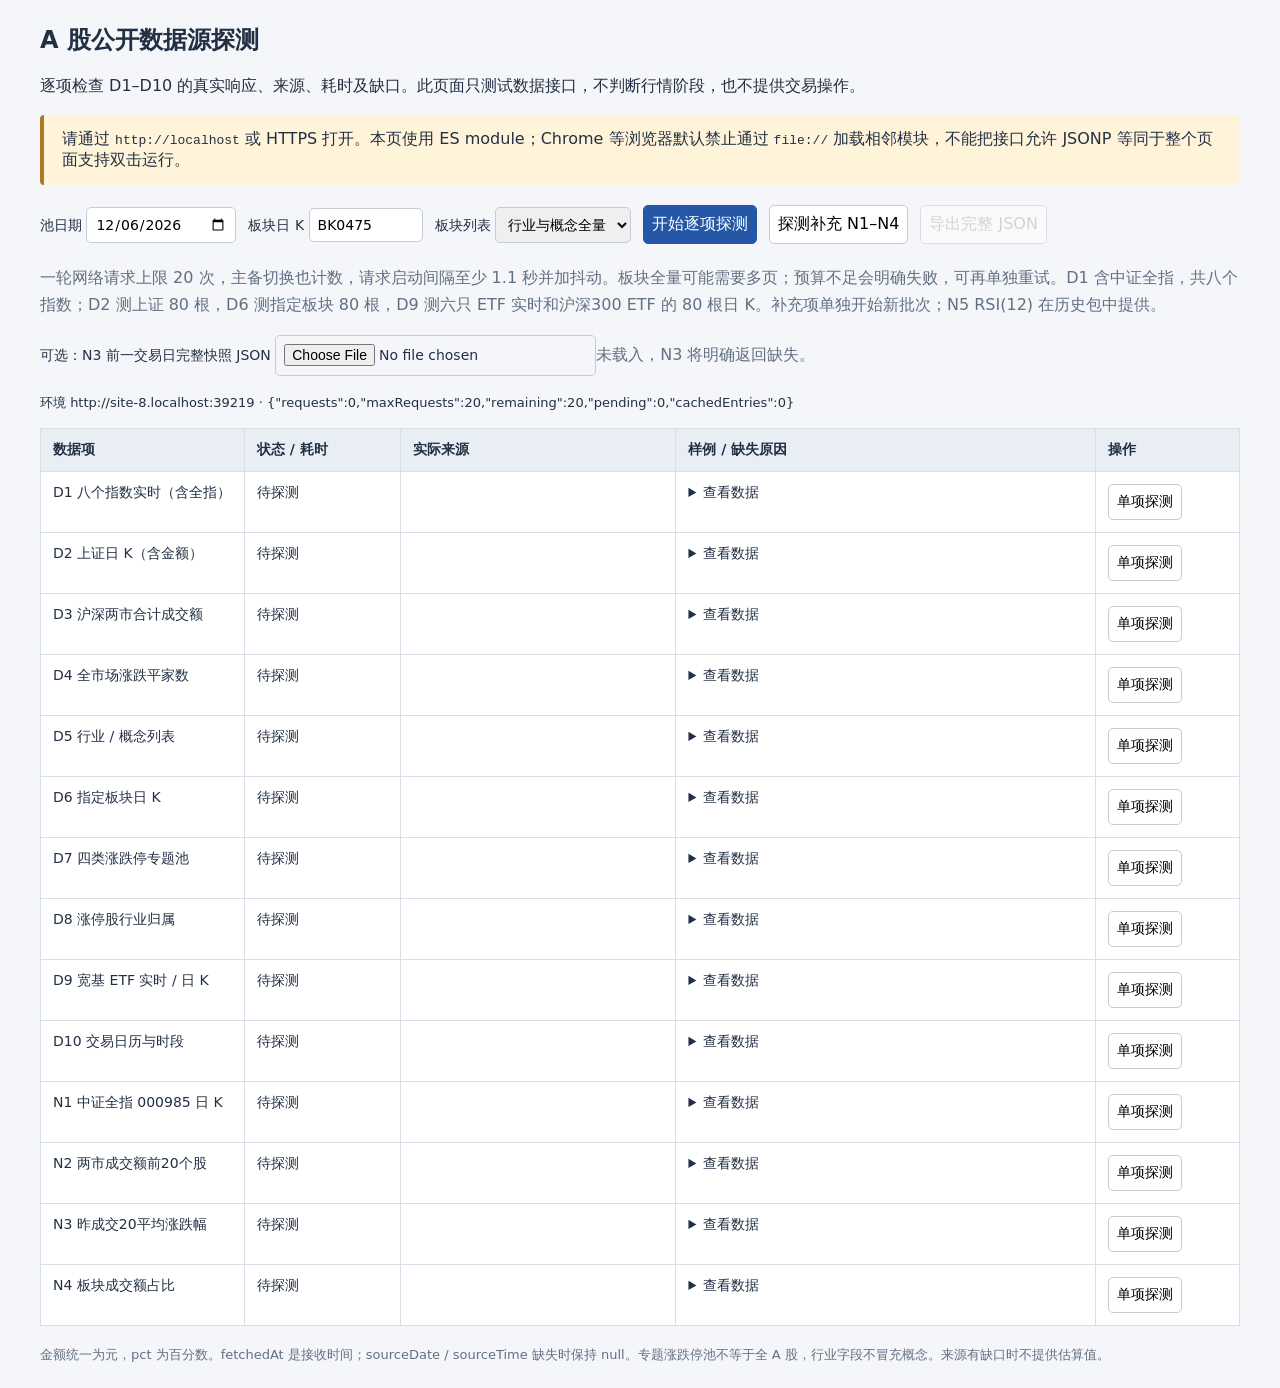
==== probe.html @ 3db02dea "初始化：占位首页 + 数据源探测页 Co-Authored-By: Claude Opus 5.5 <noreply@anthropic.com>" ====
<!doctype html>
<html lang="zh-CN">
<head>
  <meta charset="utf-8">
  <meta name="viewport" content="width=device-width,initial-scale=1">
  <title>A 股市场状态 · 数据源探测</title>
  <style>
    :root{color-scheme:light;font-family:system-ui,"Microsoft YaHei",sans-serif;color:#233044;background:#f4f6f9}
    body{max-width:1200px;margin:24px auto;padding:0 18px}h1{font-size:24px}p{line-height:1.7}.note{padding:14px 18px;background:#fff4d9;border-left:4px solid #ad7924;border-radius:4px}.controls{display:flex;gap:12px;align-items:center;flex-wrap:wrap;margin:20px 0}label{font-size:14px}input,select,button{font:inherit;padding:8px;border:1px solid #c5ccd6;border-radius:5px}button{cursor:pointer;background:white;white-space:nowrap}button:disabled{cursor:wait;opacity:.55}.primary{background:#2458a6;color:white;border-color:#2458a6}.table-wrap{overflow:auto}table{border-collapse:collapse;table-layout:fixed;width:100%;min-width:1050px;background:white;font-size:14px}th,td{border:1px solid #d9dfe7;padding:12px;text-align:left;vertical-align:top}th{background:#e9eef5}td:nth-child(3){overflow-wrap:anywhere}summary{white-space:nowrap}pre{white-space:pre-wrap;word-break:break-all;max-height:280px;overflow:auto;font-size:12px;max-width:100%}.ok{color:#146b42}.bad{color:#a23b2d}.muted{color:#627084}#stats{font-size:13px}footer{margin:20px 0;font-size:13px;color:#627084}
  </style>
</head>
<body>
  <h1>A 股公开数据源探测</h1>
  <p>逐项检查 D1–D10 的真实响应、来源、耗时及缺口。此页面只测试数据接口，不判断行情阶段，也不提供交易操作。</p>
  <div id="environment" class="note">请通过 <code>http://localhost</code> 或 HTTPS 打开。本页使用 ES module；Chrome 等浏览器默认禁止通过 <code>file://</code> 加载相邻模块，不能把接口允许 JSONP 等同于整个页面支持双击运行。</div>
  <div class="controls">
    <label>池日期 <input id="pool-date" type="date"></label>
    <label>板块日 K <input id="board-code" value="BK0475" pattern="BK[0-9]{4,6}" size="9" aria-label="板块日 K 代码"></label>
    <label>板块列表 <select id="board-type"><option value="all">行业与概念全量</option><option value="industry">仅行业</option><option value="concept">仅概念</option></select></label>
    <button id="run" class="primary" disabled>开始逐项探测</button>
    <button id="run-extra" disabled>探测补充 N1–N4</button>
    <button id="download" disabled>导出完整 JSON</button>
  </div>
  <p class="muted">一轮网络请求上限 20 次，主备切换也计数，请求启动间隔至少 1.1 秒并加抖动。板块全量可能需要多页；预算不足会明确失败，可再单独重试。D1 含中证全指，共八个指数；D2 测上证 80 根，D6 测指定板块 80 根，D9 测六只 ETF 实时和沪深300 ETF 的 80 根日 K。补充项单独开始新批次；N5 RSI(12) 在历史包中提供。</p>
  <p><label>可选：N3 前一交易日完整快照 JSON <input id="previous-snapshot" type="file" accept="application/json,.json"></label><span id="snapshot-status" class="muted">未载入，N3 将明确返回缺失。</span></p>
  <p id="stats">模块正在加载……</p>
  <div class="table-wrap"><table><colgroup><col style="width:17%"><col style="width:13%"><col style="width:23%"><col style="width:35%"><col style="width:12%"></colgroup><thead><tr><th>数据项</th><th>状态 / 耗时</th><th>实际来源</th><th>样例 / 缺失原因</th><th>操作</th></tr></thead><tbody id="results"></tbody></table></div>
  <footer>金额统一为元，pct 为百分数。fetchedAt 是接收时间；sourceDate / sourceTime 缺失时保持 null。专题涨跌停池不等于全 A 股，行业字段不冒充概念。来源有缺口时不提供估算值。</footer>
  <noscript>浏览器需要启用 JavaScript 才能探测。</noscript>
  <script>
    if(location.protocol==='file:')document.getElementById('stats').textContent='当前为 file://，ES module 通常会被浏览器拦截。请从 site 目录启动本地 HTTP 服务，再打开 /probe.html。';
  </script>
  <script type="module">
    import { createDataSource } from './js/datasource.js';
    const datasource = createDataSource();
    let previousSnapshot = null;
    const byId = id => document.getElementById(id);
    const dateParts = new Intl.DateTimeFormat('en-CA',{timeZone:'Asia/Shanghai',year:'numeric',month:'2-digit',day:'2-digit'}).formatToParts(new Date());
    const date = Object.fromEntries(dateParts.map(part=>[part.type,part.value]));
    byId('pool-date').value=`${date.year}-${date.month}-${date.day}`;
    const definitions = [
      ['D1','八个指数实时（含全指）',()=>datasource.getIndexQuotes()],
      ['D2','上证日 K（含金额）',()=>datasource.getIndexDaily({symbol:'sh000001',count:80})],
      ['D3','沪深两市合计成交额',()=>datasource.getMarketTurnover()],
      ['D4','全市场涨跌平家数',()=>datasource.getMarketBreadth()],
      ['D5','行业 / 概念列表',()=>datasource.getBoards({type:byId('board-type').value})],
      ['D6','指定板块日 K',()=>datasource.getBoardDaily({code:byId('board-code').value.trim(),count:80})],
      ['D7','四类涨跌停专题池',()=>datasource.getLimitPools({date:byId('pool-date').value})],
      ['D8','涨停股行业归属',()=>datasource.getLimitStockSectors({date:byId('pool-date').value})],
      ['D9','宽基 ETF 实时 / 日 K',()=>datasource.getEtfData({symbol:'sh510300',includeDaily:true,count:80})],
      ['D10','交易日历与时段',()=>datasource.getTradingCalendar()],
      ['N1','中证全指 000985 日 K',()=>datasource.getIndexDaily({symbol:'sh000985',count:80})],
      ['N2','两市成交额前20个股',()=>datasource.getTopTurnover(20)],
      ['N3','昨成交20平均涨跌幅',()=>datasource.getYesterdayTopTurnover({snapshot:previousSnapshot,tradeDate:byId('pool-date').value})],
      ['N4','板块成交额占比',async()=>datasource.getBoardTurnoverShare({board:state.get('D5')?.result?.rows?.[0],market:await datasource.getMarketTurnover()})],
    ];
    const state = new Map(), rowNodes = new Map();
    let running=false;
    function stats(){byId('stats').textContent=`环境 ${location.origin} · ${JSON.stringify(datasource.getRequestStats())}`;}
    function lock(value){running=value;byId('run').disabled=value;byId('run-extra').disabled=value;for(const button of document.querySelectorAll('[data-retry]'))button.disabled=value;}
    function preview(result){
      const short=structuredClone(result);
      if(short.rows?.length>2){short.rowCount=short.rows.length;short.rows=short.rows.slice(0,2);}
      if(short.groups)short.groups=short.groups.map(group=>({...group,rows:group.rows?.slice(0,1),rowCount:group.rows?.length}));
      if(short.pools)short.pools=Object.fromEntries(Object.entries(short.pools).map(([kind,pool])=>[kind,{...pool,rows:pool.rows?.slice(0,1)}]));
      if(short.daily?.rows)short.daily={...short.daily,rowCount:short.daily.rows.length,rows:short.daily.rows.slice(-2)};
      if(short.realtime?.rows)short.realtime={...short.realtime,rows:short.realtime.rows.slice(0,2)};
      const text=JSON.stringify(short,null,2);return text.length>6500?`${text.slice(0,6500)}\n…完整数据请导出 JSON`:text;
    }
    for(const [id,name] of definitions){
      const row=document.createElement('tr');
      for(let i=0;i<5;i++)row.appendChild(document.createElement('td'));
      row.children[0].textContent=`${id} ${name}`;row.children[1].textContent='待探测';
      const details=document.createElement('details'),summary=document.createElement('summary'),pre=document.createElement('pre');summary.textContent='查看数据';details.append(summary,pre);row.children[3].append(details);
      const button=document.createElement('button');button.dataset.retry=id;button.textContent='单项探测';button.addEventListener('click',async()=>{if(running)return;lock(true);try{datasource.beginRefresh();await runItem(id);}finally{lock(false);stats();}});row.children[4].append(button);
      rowNodes.set(id,{row,pre,details});byId('results').append(row);
    }
    async function runItem(id){
      const [,name,call]=definitions.find(item=>item[0]===id),nodes=rowNodes.get(id);nodes.row.children[1].textContent='请求中…';
      const start=performance.now();let result;
      try{result=await call();}catch(error){result={ok:false,reason:String(error.message??error),source:null,fetchedAt:new Date().toISOString()};}
      const elapsedMs=Math.round(performance.now()-start);state.set(id,{id,name,elapsedMs,result});
      nodes.row.children[1].textContent=`${result.ok?'成功':'缺失 / 失败'} · ${elapsedMs} ms`;nodes.row.children[1].className=result.ok?'ok':'bad';
      nodes.row.children[2].textContent=Array.isArray(result.source)?result.source.join(', '):result.source??'无可用来源';nodes.pre.textContent=preview(result);nodes.details.open=!result.ok;stats();byId('download').disabled=false;
    }
    async function runGroup(prefix){if(running)return;lock(true);try{datasource.beginRefresh();for(const [id] of definitions)if(id.startsWith(prefix))await runItem(id);}finally{lock(false);stats();}}
    byId('run').addEventListener('click',()=>runGroup('D'));
    byId('run-extra').addEventListener('click',()=>runGroup('N'));
    byId('previous-snapshot').addEventListener('change',async event=>{
      previousSnapshot=null;const file=event.target.files?.[0];
      if(!file){byId('snapshot-status').textContent='未载入，N3 将明确返回缺失。';return;}
      try{if(file.size>2000000)throw new Error('快照超过2 MB限制');previousSnapshot=JSON.parse(await file.text());byId('snapshot-status').textContent=`已载入 ${file.name}，计算时仍会校验前一交易日、来源、时点和完整20只。`;}
      catch(error){byId('snapshot-status').textContent=`载入失败：${error.message}`;}
    });
    byId('download').addEventListener('click',()=>{
      const blob=new Blob([JSON.stringify({schema:1,exportedAt:new Date().toISOString(),environment:{protocol:location.protocol,origin:location.origin,userAgent:navigator.userAgent},requestStats:datasource.getRequestStats(),results:[...state.values()]},null,2)],{type:'application/json;charset=utf-8'});
      const href=URL.createObjectURL(blob),link=document.createElement('a');link.href=href;link.download=`datasource-probe-${byId('pool-date').value}.json`;link.click();setTimeout(()=>URL.revokeObjectURL(href),1000);
    });
    byId('run').disabled=false;byId('run-extra').disabled=false;stats();
  </script>
</body>
</html>
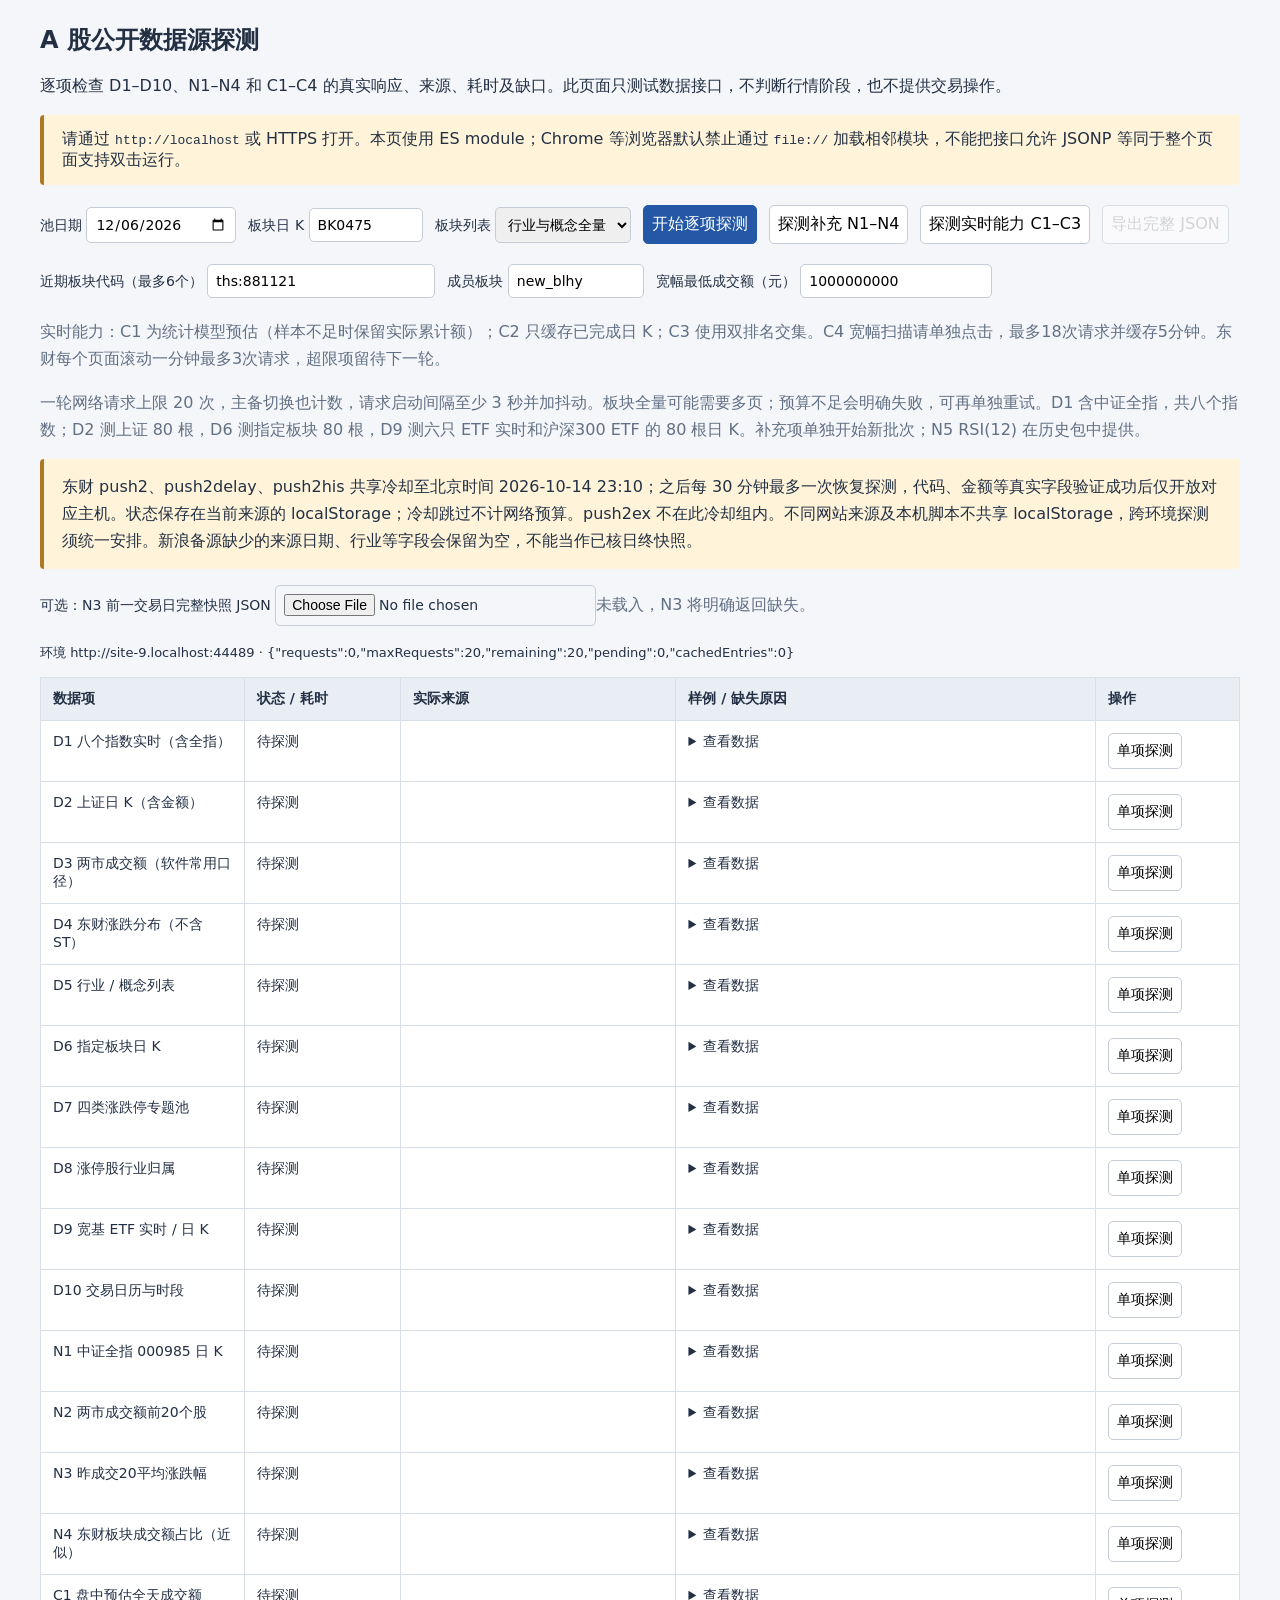
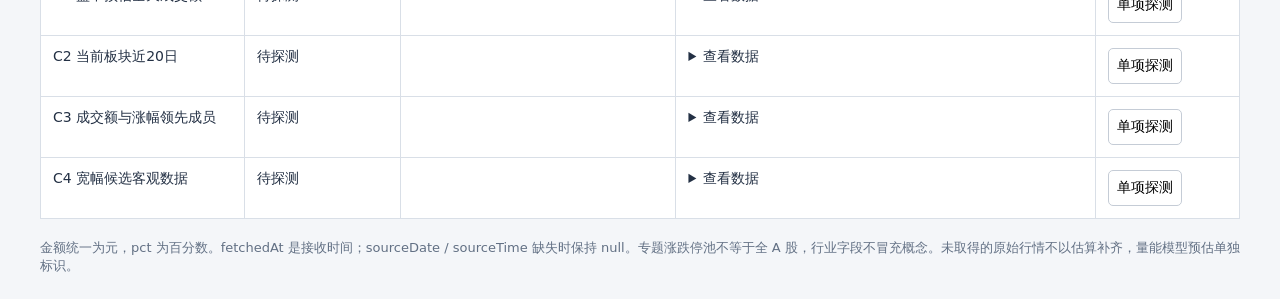
==== commit 884ce73d: "正式版：市场阶段判定引擎、实时页面与网页内提醒 - engine.js：仓位状态机（与回测一致性测试通过） - app.js：每分钟刷新、盘中预估量能、同花顺板块轮询、种子过期自动补数、网页弹窗提醒 " ====
--- a/probe.html
+++ b/probe.html
@@ -8,10 +8,14 @@
     :root{color-scheme:light;font-family:system-ui,"Microsoft YaHei",sans-serif;color:#233044;background:#f4f6f9}
     body{max-width:1200px;margin:24px auto;padding:0 18px}h1{font-size:24px}p{line-height:1.7}.note{padding:14px 18px;background:#fff4d9;border-left:4px solid #ad7924;border-radius:4px}.controls{display:flex;gap:12px;align-items:center;flex-wrap:wrap;margin:20px 0}label{font-size:14px}input,select,button{font:inherit;padding:8px;border:1px solid #c5ccd6;border-radius:5px}button{cursor:pointer;background:white;white-space:nowrap}button:disabled{cursor:wait;opacity:.55}.primary{background:#2458a6;color:white;border-color:#2458a6}.table-wrap{overflow:auto}table{border-collapse:collapse;table-layout:fixed;width:100%;min-width:1050px;background:white;font-size:14px}th,td{border:1px solid #d9dfe7;padding:12px;text-align:left;vertical-align:top}th{background:#e9eef5}td:nth-child(3){overflow-wrap:anywhere}summary{white-space:nowrap}pre{white-space:pre-wrap;word-break:break-all;max-height:280px;overflow:auto;font-size:12px;max-width:100%}.ok{color:#146b42}.bad{color:#a23b2d}.muted{color:#627084}#stats{font-size:13px}footer{margin:20px 0;font-size:13px;color:#627084}
   </style>
+  <style>
+    #stats,#snapshot-status{overflow-wrap:anywhere}
+    input[type="file"]{max-width:100%;box-sizing:border-box}
+  </style>
 </head>
 <body>
   <h1>A 股公开数据源探测</h1>
-  <p>逐项检查 D1–D10 的真实响应、来源、耗时及缺口。此页面只测试数据接口，不判断行情阶段，也不提供交易操作。</p>
+  <p>逐项检查 D1–D10、N1–N4 和 C1–C4 的真实响应、来源、耗时及缺口。此页面只测试数据接口，不判断行情阶段，也不提供交易操作。</p>
   <div id="environment" class="note">请通过 <code>http://localhost</code> 或 HTTPS 打开。本页使用 ES module；Chrome 等浏览器默认禁止通过 <code>file://</code> 加载相邻模块，不能把接口允许 JSONP 等同于整个页面支持双击运行。</div>
   <div class="controls">
     <label>池日期 <input id="pool-date" type="date"></label>
@@ -19,13 +23,21 @@
     <label>板块列表 <select id="board-type"><option value="all">行业与概念全量</option><option value="industry">仅行业</option><option value="concept">仅概念</option></select></label>
     <button id="run" class="primary" disabled>开始逐项探测</button>
     <button id="run-extra" disabled>探测补充 N1–N4</button>
+    <button id="run-monitor" disabled>探测实时能力 C1–C3</button>
     <button id="download" disabled>导出完整 JSON</button>
   </div>
-  <p class="muted">一轮网络请求上限 20 次，主备切换也计数，请求启动间隔至少 1.1 秒并加抖动。板块全量可能需要多页；预算不足会明确失败，可再单独重试。D1 含中证全指，共八个指数；D2 测上证 80 根，D6 测指定板块 80 根，D9 测六只 ETF 实时和沪深300 ETF 的 80 根日 K。补充项单独开始新批次；N5 RSI(12) 在历史包中提供。</p>
+  <div class="controls">
+    <label>近期板块代码（最多6个） <input id="recent-codes" value="ths:881121" size="25"></label>
+    <label>成员板块 <input id="member-code" value="new_blhy" size="12"></label>
+    <label>宽幅最低成交额（元） <input id="wide-min" type="number" value="1000000000" min="0" step="100000000"></label>
+  </div>
+  <p class="muted">实时能力：C1 为统计模型预估（样本不足时保留实际累计额）；C2 只缓存已完成日 K；C3 使用双排名交集。C4 宽幅扫描请单独点击，最多18次请求并缓存5分钟。东财每个页面滚动一分钟最多3次请求，超限项留待下一轮。</p>
+  <p class="muted">一轮网络请求上限 20 次，主备切换也计数，请求启动间隔至少 3 秒并加抖动。板块全量可能需要多页；预算不足会明确失败，可再单独重试。D1 含中证全指，共八个指数；D2 测上证 80 根，D6 测指定板块 80 根，D9 测六只 ETF 实时和沪深300 ETF 的 80 根日 K。补充项单独开始新批次；N5 RSI(12) 在历史包中提供。</p>
+  <p class="note">东财 push2、push2delay、push2his 共享冷却至北京时间 2026-10-14 23:10；之后每 30 分钟最多一次恢复探测，代码、金额等真实字段验证成功后仅开放对应主机。状态保存在当前来源的 localStorage；冷却跳过不计网络预算。push2ex 不在此冷却组内。不同网站来源及本机脚本不共享 localStorage，跨环境探测须统一安排。新浪备源缺少的来源日期、行业等字段会保留为空，不能当作已核日终快照。</p>
   <p><label>可选：N3 前一交易日完整快照 JSON <input id="previous-snapshot" type="file" accept="application/json,.json"></label><span id="snapshot-status" class="muted">未载入，N3 将明确返回缺失。</span></p>
   <p id="stats">模块正在加载……</p>
   <div class="table-wrap"><table><colgroup><col style="width:17%"><col style="width:13%"><col style="width:23%"><col style="width:35%"><col style="width:12%"></colgroup><thead><tr><th>数据项</th><th>状态 / 耗时</th><th>实际来源</th><th>样例 / 缺失原因</th><th>操作</th></tr></thead><tbody id="results"></tbody></table></div>
-  <footer>金额统一为元，pct 为百分数。fetchedAt 是接收时间；sourceDate / sourceTime 缺失时保持 null。专题涨跌停池不等于全 A 股，行业字段不冒充概念。来源有缺口时不提供估算值。</footer>
+  <footer>金额统一为元，pct 为百分数。fetchedAt 是接收时间；sourceDate / sourceTime 缺失时保持 null。专题涨跌停池不等于全 A 股，行业字段不冒充概念。未取得的原始行情不以估算补齐，量能模型预估单独标识。</footer>
   <noscript>浏览器需要启用 JavaScript 才能探测。</noscript>
   <script>
     if(location.protocol==='file:')document.getElementById('stats').textContent='当前为 file://，ES module 通常会被浏览器拦截。请从 site 目录启动本地 HTTP 服务，再打开 /probe.html。';
@@ -41,8 +53,8 @@
     const definitions = [
       ['D1','八个指数实时（含全指）',()=>datasource.getIndexQuotes()],
       ['D2','上证日 K（含金额）',()=>datasource.getIndexDaily({symbol:'sh000001',count:80})],
-      ['D3','沪深两市合计成交额',()=>datasource.getMarketTurnover()],
-      ['D4','全市场涨跌平家数',()=>datasource.getMarketBreadth()],
+      ['D3','两市成交额（软件常用口径）',()=>datasource.getMarketTurnover()],
+      ['D4','东财涨跌分布（不含ST）',()=>datasource.getMarketBreadth()],
       ['D5','行业 / 概念列表',()=>datasource.getBoards({type:byId('board-type').value})],
       ['D6','指定板块日 K',()=>datasource.getBoardDaily({code:byId('board-code').value.trim(),count:80})],
       ['D7','四类涨跌停专题池',()=>datasource.getLimitPools({date:byId('pool-date').value})],
@@ -52,12 +64,20 @@
       ['N1','中证全指 000985 日 K',()=>datasource.getIndexDaily({symbol:'sh000985',count:80})],
       ['N2','两市成交额前20个股',()=>datasource.getTopTurnover(20)],
       ['N3','昨成交20平均涨跌幅',()=>datasource.getYesterdayTopTurnover({snapshot:previousSnapshot,tradeDate:byId('pool-date').value})],
-      ['N4','板块成交额占比',async()=>datasource.getBoardTurnoverShare({board:state.get('D5')?.result?.rows?.[0],market:await datasource.getMarketTurnover()})],
+      ['N4','东财板块成交额占比（近似）',async()=>{
+        const result=state.get('D5')?.result;
+        const board=result?.rows?.[0]??result?.groups?.flatMap(group=>group.ok?group.rows??[]:[]).find(row=>row?.code);
+        return datasource.getBoardTurnoverShare({board,market:await datasource.getMarketTurnover()});
+      }],
+      ['C1','盘中预估全天成交额',()=>datasource.getProjectedTurnover()],
+      ['C2','当前板块近20日',()=>datasource.getBoardRecentDaily(byId('recent-codes').value.split(',').map(code=>code.trim()).filter(Boolean),20)],
+      ['C3','成交额与涨幅领先成员',()=>datasource.getBoardMembers(byId('member-code').value.trim(),10)],
+      ['C4','宽幅候选客观数据',()=>datasource.getWideRangeCandidates({minAmount:Number(byId('wide-min').value),n:10})],
     ];
     const state = new Map(), rowNodes = new Map();
     let running=false;
     function stats(){byId('stats').textContent=`环境 ${location.origin} · ${JSON.stringify(datasource.getRequestStats())}`;}
-    function lock(value){running=value;byId('run').disabled=value;byId('run-extra').disabled=value;for(const button of document.querySelectorAll('[data-retry]'))button.disabled=value;}
+    function lock(value){running=value;byId('run').disabled=value;byId('run-extra').disabled=value;byId('run-monitor').disabled=value;for(const button of document.querySelectorAll('[data-retry]'))button.disabled=value;}
     function preview(result){
       const short=structuredClone(result);
       if(short.rows?.length>2){short.rowCount=short.rows.length;short.rows=short.rows.slice(0,2);}
@@ -80,12 +100,13 @@
       const start=performance.now();let result;
       try{result=await call();}catch(error){result={ok:false,reason:String(error.message??error),source:null,fetchedAt:new Date().toISOString()};}
       const elapsedMs=Math.round(performance.now()-start);state.set(id,{id,name,elapsedMs,result});
-      nodes.row.children[1].textContent=`${result.ok?'成功':'缺失 / 失败'} · ${elapsedMs} ms`;nodes.row.children[1].className=result.ok?'ok':'bad';
+      nodes.row.children[1].textContent=`${result.ok?(result.partial?'成功·字段有缺口':'成功'):'缺失 / 失败'} · ${elapsedMs} ms`;nodes.row.children[1].className=result.ok?'ok':'bad';
       nodes.row.children[2].textContent=Array.isArray(result.source)?result.source.join(', '):result.source??'无可用来源';nodes.pre.textContent=preview(result);nodes.details.open=!result.ok;stats();byId('download').disabled=false;
     }
-    async function runGroup(prefix){if(running)return;lock(true);try{datasource.beginRefresh();for(const [id] of definitions)if(id.startsWith(prefix))await runItem(id);}finally{lock(false);stats();}}
+    async function runGroup(prefix){if(running)return;lock(true);try{datasource.beginRefresh();for(const [id] of definitions)if(id.startsWith(prefix)&&id!=='C4')await runItem(id);}finally{lock(false);stats();}}
     byId('run').addEventListener('click',()=>runGroup('D'));
     byId('run-extra').addEventListener('click',()=>runGroup('N'));
+    byId('run-monitor').addEventListener('click',()=>runGroup('C'));
     byId('previous-snapshot').addEventListener('change',async event=>{
       previousSnapshot=null;const file=event.target.files?.[0];
       if(!file){byId('snapshot-status').textContent='未载入，N3 将明确返回缺失。';return;}
@@ -96,7 +117,7 @@
       const blob=new Blob([JSON.stringify({schema:1,exportedAt:new Date().toISOString(),environment:{protocol:location.protocol,origin:location.origin,userAgent:navigator.userAgent},requestStats:datasource.getRequestStats(),results:[...state.values()]},null,2)],{type:'application/json;charset=utf-8'});
       const href=URL.createObjectURL(blob),link=document.createElement('a');link.href=href;link.download=`datasource-probe-${byId('pool-date').value}.json`;link.click();setTimeout(()=>URL.revokeObjectURL(href),1000);
     });
-    byId('run').disabled=false;byId('run-extra').disabled=false;stats();
+    byId('run').disabled=false;byId('run-extra').disabled=false;byId('run-monitor').disabled=false;stats();
   </script>
 </body>
 </html>
